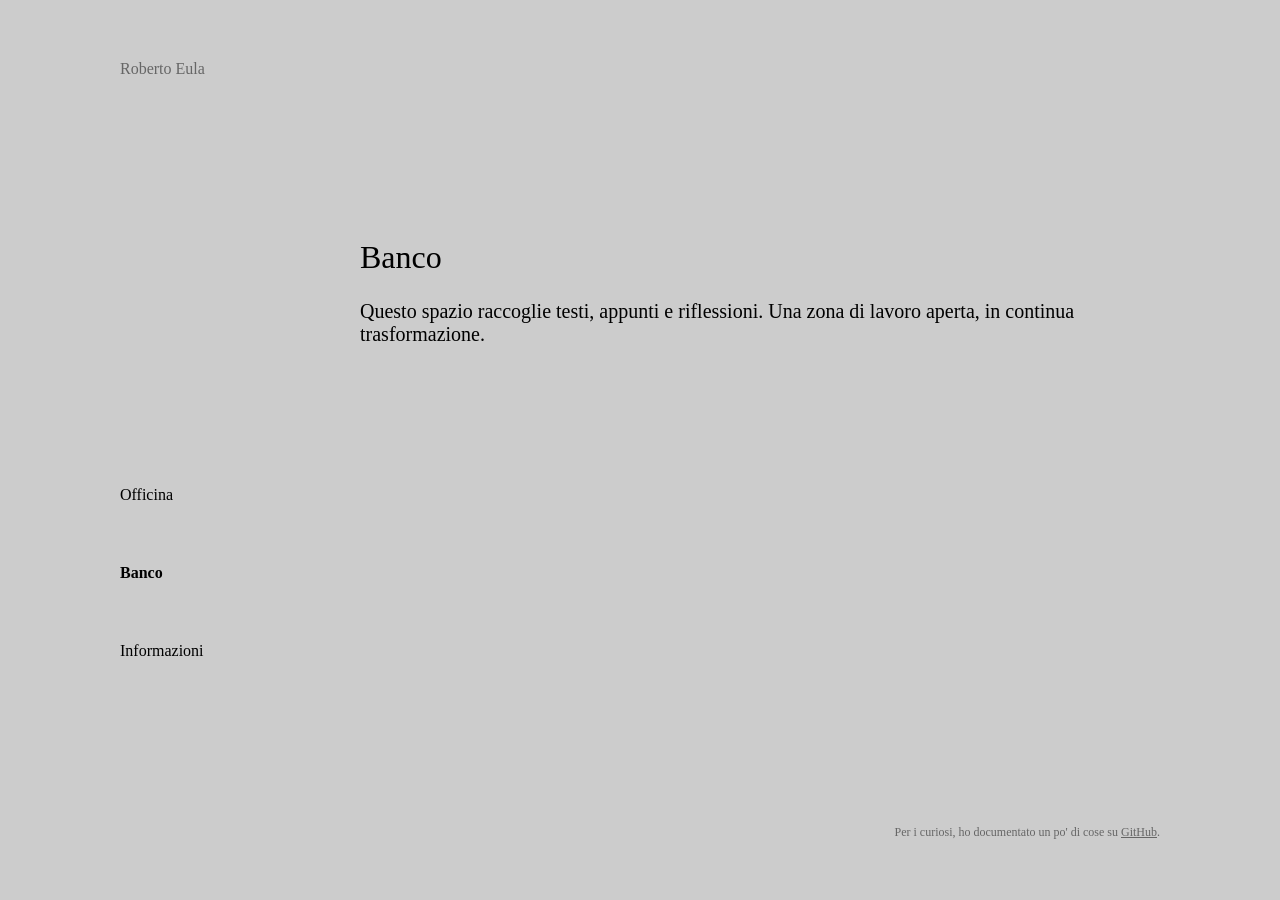
==== banco.html @ 79298c12 "Init" ====
<!DOCTYPE html>

<html lang="it">
<head>
  <meta charset="UTF-8">
  <title>Banco - Officina</title>
  <meta name="viewport" content="width=device-width, initial-scale=1.0">

  <link rel="stylesheet" href="css/style.css">
</head>

<body>

  <div class="signature">Roberto Eula</div>

  <nav class="sidebar">
    <a href="index.html" class="nav-link">Officina</a>
    <a href="banco.html" class="nav-link active">Banco</a>
    <a href="info.html" class="nav-link">Informazioni</a>
  </nav>

  <main class="content">
    <h1>Banco</h1>

    <p>
      Questo spazio raccoglie testi, appunti e riflessioni.
      Una zona di lavoro aperta, in continua trasformazione.
    </p>

  </main>

 <div class="footer-note">
  Per i curiosi, ho documentato un po' di cose su <a href="https://github.com/robertoeula/officina" target="_blank">GitHub</a>.
 </div>
 
</body>
</html>
---- css/style.css ----
/* FONT RONZINO */
@font-face {
  font-family: "Ronzino";
  src: url("../fonts/Ronzino-Regular.woff") format("woff");
}

/* Base */
body {
  margin: 0;
  background: #CCCCCC;
  font-family: "Ronzino", serif;
  font-size: 20px;

  display: flex;
  flex-direction: column;
  min-height: 100vh;
}

/* Firma in alto a sinistra */
.signature {
  margin-top: 60px;
  margin-left: 120px;
  font-size: 16px;
  color: #666666;
}

/* Sidebar */
.sidebar {
  position: fixed;
  left: 120px;

  /* rapporto circa 1:2 tra sinistra e basso */
  bottom: 240px;

  display: flex;
  flex-direction: column;

  /* più distanza verticale tra le voci */
  gap: 60px;
}

/* Link sidebar */
.nav-link {
  font-size: 16px;
  text-decoration: none;
  color: black;
  font-weight: normal;
}

/* Pagina attiva */
.nav-link.active {
  font-weight: bold;
}

/* Contenuto centrale */
.content {
  flex: 1;

  margin-left: 360px;
  margin-right: 140px;
  padding-top: 140px;
}

/* Titoli */
h1 {
  font-size: 32px;
  font-weight: normal; /* niente bold */
  margin-bottom: 24px;
}

/* Testo piccolo in basso a destra */
.footer-note {
  margin-top: 80px;
  margin-bottom: 60px;
  margin-right: 120px;

  font-size: 12px;
  text-align: right;
  color: #666666;
}

.footer-note a {
  color: inherit;
  text-decoration: underline;
}


/* =========================
   VERSIONE MOBILE
   ========================= */

@media (max-width: 768px) {

  /* Firma */
.signature {
  margin-top: 24px;
  margin-left: 24px;
  font-size: 14px;
}

  /* Sidebar diventa menu orizzontale */
  .sidebar {
  position: static;
  margin-top: 24px;
  margin-left: 24px;
  margin-right: 24px;

  flex-direction: row;
  gap: 24px;
}

  /* Link menu */
  .nav-link {
    font-size: 14px;
  }

  /* Contenuto centrale */
  .content {
    margin-left: 24px;
    margin-right: 24px;
    padding-top: 140px;
    max-width: none;
  }

  /* Titoli */
  h1 {
    font-size: 26px;
  }

  /* Footer note */
  .footer-note {
  margin: 60px 24px 24px 24px;
  font-size: 11px;
  text-align: right;

  white-space: normal;
  word-break: keep-all;
}
}
 /* Rendere presentabili i file di codice, cambiando giusto i titoli (si scrivono così i commenti in html o css??) */
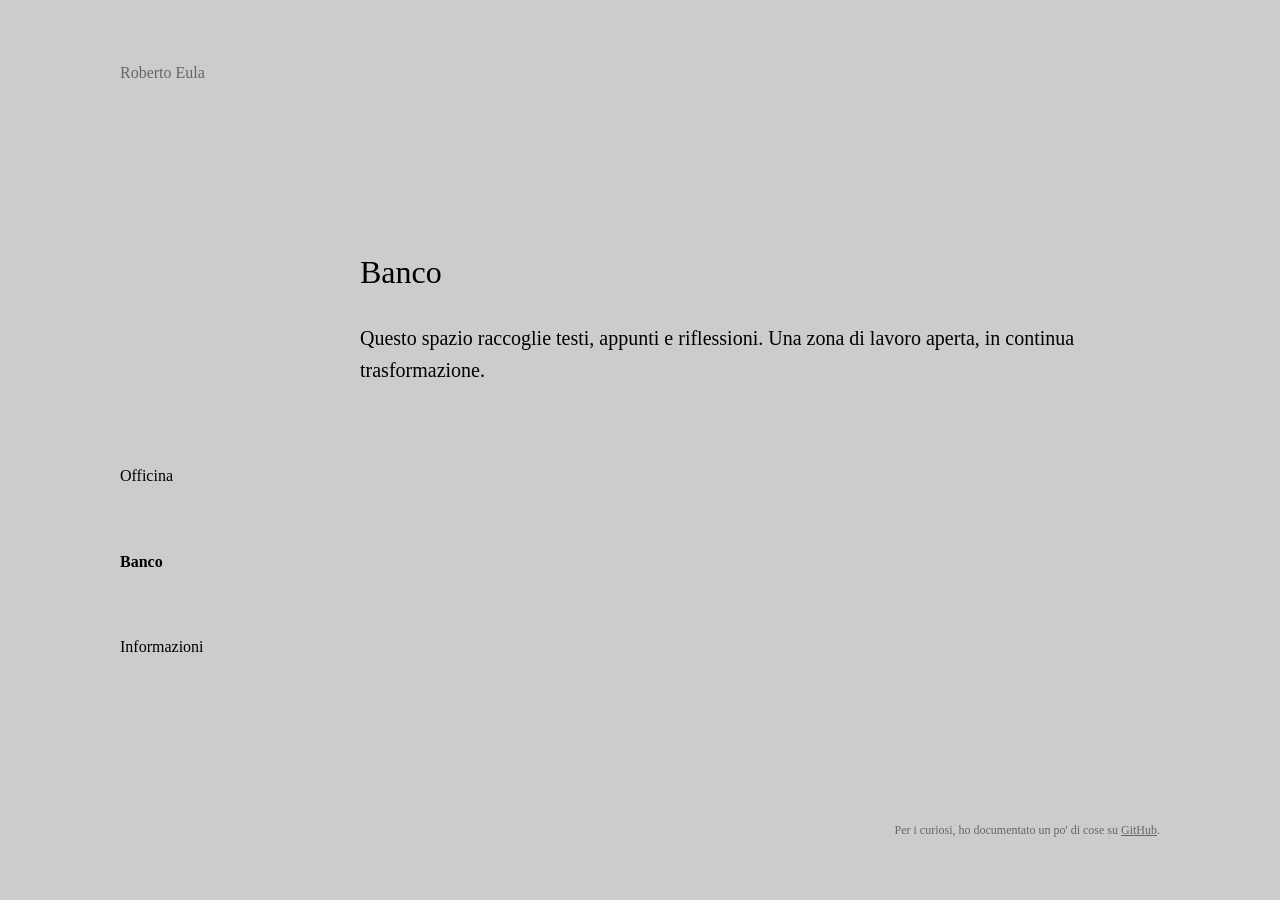
==== commit 09513e2e: "Update: pulizia codice" ====
--- a/banco.html
+++ b/banco.html
@@ -11,7 +11,9 @@
 
 <body>
 
-  <div class="signature">Roberto Eula</div>
+  <header class="site-header">
+    <div class="signature">Roberto Eula</div>
+  </header>
 
   <nav class="sidebar">
     <a href="index.html" class="nav-link">Officina</a>
@@ -29,9 +31,9 @@
 
   </main>
 
- <div class="footer-note">
-  Per i curiosi, ho documentato un po' di cose su <a href="https://github.com/robertoeula/officina" target="_blank">GitHub</a>.
- </div>
+  <footer class="footer-note">
+    Per i curiosi, ho documentato un po' di cose su <a href="https://github.com/robertoeula/officina" target="_blank">GitHub</a>.
+  </footer>
  
 </body>
 </html>
--- a/css/style.css
+++ b/css/style.css
@@ -1,82 +1,105 @@
-/* FONT RONZINO */
+/* VARIABILI */
+:root {
+  /* Colori */
+  --color-bg: #CCCCCC;
+  --color-text: #000000;
+  --color-muted: #666666;
+
+  /* Font */
+  --font-main: "Ronzino", serif;
+
+  /* Spaziature */
+  --spacing-xs: 0.5rem;    /* 8px */
+  --spacing-sm: 1rem;      /* 16px */
+  --spacing-md: 1.5rem;    /* 24px */
+  --spacing-lg: 3.75rem;   /* 60px */
+  --spacing-xl: 7.5rem;    /* 120px */
+}
+
+/* FONT */
 @font-face {
   font-family: "Ronzino";
   src: url("../fonts/Ronzino-Regular.woff") format("woff");
 }
 
-/* Base */
+/* BASE */
 body {
   margin: 0;
-  background: #CCCCCC;
-  font-family: "Ronzino", serif;
-  font-size: 20px;
+  background: var(--color-bg);
+  font-family: var(--font-main);
+  font-size: 1.25rem; /* 20px */
+  line-height: 1.6;
 
   display: flex;
   flex-direction: column;
   min-height: 100vh;
 }
 
-/* Firma in alto a sinistra */
+/* FIRMA */
 .signature {
-  margin-top: 60px;
-  margin-left: 120px;
-  font-size: 16px;
-  color: #666666;
+  margin-top: var(--spacing-lg);
+  margin-left: var(--spacing-xl);
+  font-size: 1rem; /* 16px */
+  color: var(--color-muted);
 }
 
-/* Sidebar */
+/* SIDEBAR */
 .sidebar {
   position: fixed;
-  left: 120px;
-
-  /* rapporto circa 1:2 tra sinistra e basso */
-  bottom: 240px;
+  left: var(--spacing-xl);
+  bottom: 15rem; /* 240px */
 
   display: flex;
   flex-direction: column;
-
-  /* più distanza verticale tra le voci */
-  gap: 60px;
+  gap: var(--spacing-lg);
 }
 
-/* Link sidebar */
 .nav-link {
-  font-size: 16px;
+  font-size: 1rem; /* 16px */
   text-decoration: none;
-  color: black;
+  color: var(--color-text);
   font-weight: normal;
+  transition: color 0.2s, transform 0.2s;
 }
 
-/* Pagina attiva */
+.nav-link:hover {
+  color: var(--color-muted);
+  /* transform: translateX(4px); */
+}
+
 .nav-link.active {
   font-weight: bold;
 }
 
-/* Contenuto centrale */
-.content {
-  flex: 1;
-
-  margin-left: 360px;
-  margin-right: 140px;
-  padding-top: 140px;
-}
+/* CONTENUTO PRINCIPALE */
 
 /* Titoli */
 h1 {
-  font-size: 32px;
-  font-weight: normal; /* niente bold */
-  margin-bottom: 24px;
+  font-size: 2rem; /* 32px */
+  font-weight: normal;
+  margin-bottom: 1.5rem; /* 24px */
 }
 
-/* Testo piccolo in basso a destra */
+/* Testi */
+.content {
+  flex: 1;
+  margin-left: 22.5rem;  /* 360px */
+  margin-right: 8.75rem; /* 140px */
+  padding-top: 8.75rem;  /* 140px */
+}
+
+/* .content p {
+  max-width: 700px;
+} */
+
+/* FOOTER */
 .footer-note {
-  margin-top: 80px;
-  margin-bottom: 60px;
-  margin-right: 120px;
-
-  font-size: 12px;
+  margin-top: 5rem;      /* 80px */
+  margin-bottom: 3.75rem;/* 60px */
+  margin-right: var(--spacing-xl);
+  font-size: 0.75rem;    /* 12px */
   text-align: right;
-  color: #666666;
+  color: var(--color-muted);
 }
 
 .footer-note a {
@@ -84,57 +107,42 @@
   text-decoration: underline;
 }
 
-
-/* =========================
-   VERSIONE MOBILE
-   ========================= */
+/* !!! VERSIONE MOBILE */
 
 @media (max-width: 768px) {
 
-  /* Firma */
-.signature {
-  margin-top: 24px;
-  margin-left: 24px;
-  font-size: 14px;
-}
-
-  /* Sidebar diventa menu orizzontale */
-  .sidebar {
-  position: static;
-  margin-top: 24px;
-  margin-left: 24px;
-  margin-right: 24px;
-
-  flex-direction: row;
-  gap: 24px;
-}
-
-  /* Link menu */
-  .nav-link {
-    font-size: 14px;
+  .signature {
+    margin-top: 1.5rem;  /* 24px */
+    margin-left: 1.5rem;
+    font-size: 0.875rem; /* 14px */
   }
 
-  /* Contenuto centrale */
+  .sidebar {
+    position: static;
+    margin: 1.5rem;
+    flex-direction: row;
+    gap: 1.5rem;
+  }
+
+  .nav-link {
+    font-size: 0.875rem; /* 14px */
+  }
+
   .content {
-    margin-left: 24px;
-    margin-right: 24px;
-    padding-top: 140px;
+    margin: 0 1.5rem;
+    padding-top: 8.75rem; /* 140px */
     max-width: none;
   }
 
-  /* Titoli */
   h1 {
-    font-size: 26px;
+    font-size: 1.625rem; /* 26px */
   }
 
-  /* Footer note */
   .footer-note {
-  margin: 60px 24px 24px 24px;
-  font-size: 11px;
-  text-align: right;
-
-  white-space: normal;
-  word-break: keep-all;
+    margin: 3.75rem 1.5rem 1.5rem 1.5rem; /* 60px 24px 24px 24px */
+    font-size: 0.6875rem; /* 11px */
+    text-align: right;
+    white-space: normal;
+    word-break: keep-all;
+  }
 }
-}
- /* Rendere presentabili i file di codice, cambiando giusto i titoli (si scrivono così i commenti in html o css??) */
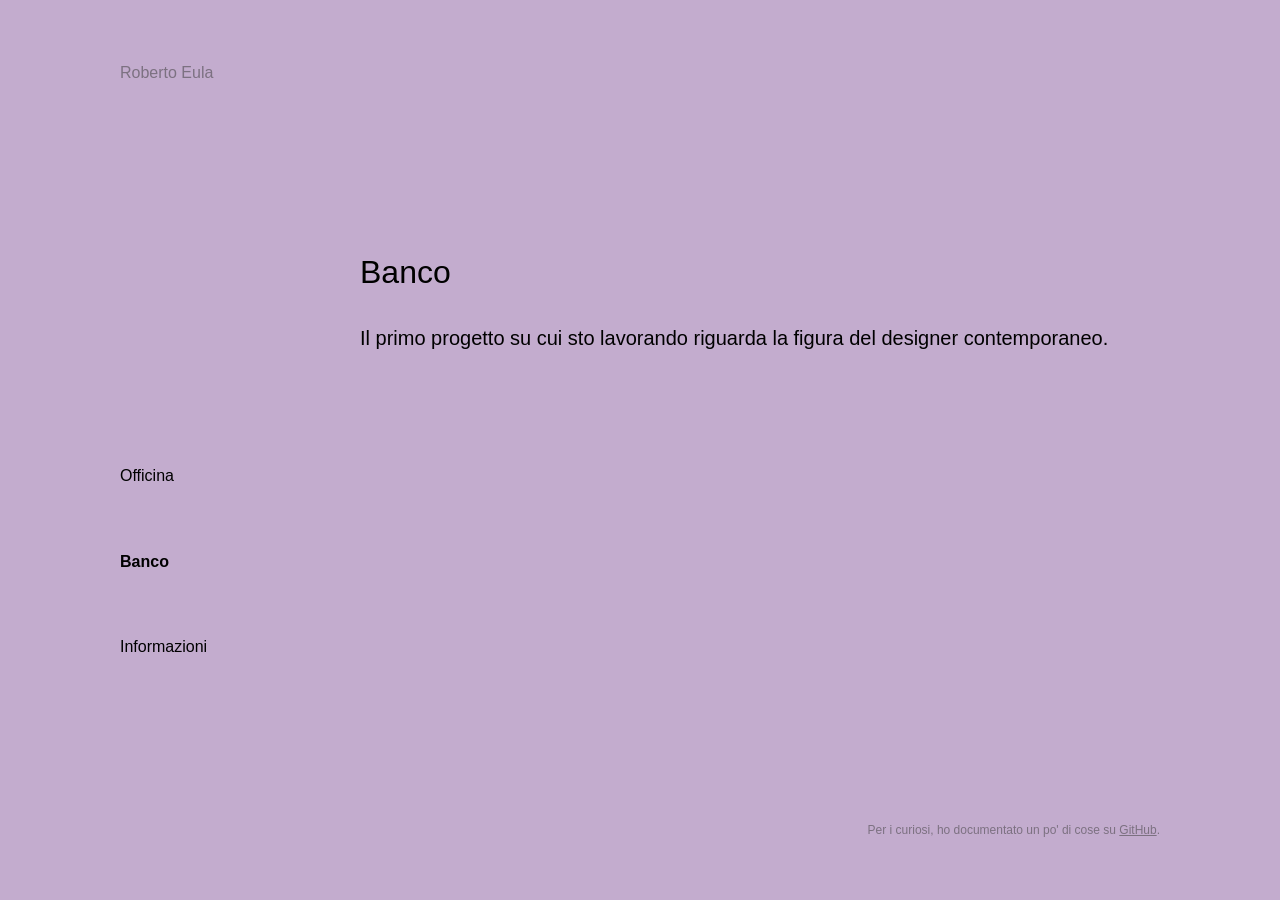
==== commit 5fcb89c8: "Text-update20260219" ====
--- a/banco.html
+++ b/banco.html
@@ -25,8 +25,7 @@
     <h1>Banco</h1>
 
     <p>
-      Questo spazio raccoglie testi, appunti e riflessioni.
-      Una zona di lavoro aperta, in continua trasformazione.
+      Il primo progetto su cui sto lavorando riguarda la figura del designer contemporaneo.
     </p>
 
   </main>
--- a/css/style.css
+++ b/css/style.css
@@ -1,12 +1,12 @@
 /* VARIABILI */
 :root {
   /* Colori */
-  --color-bg: #CCCCCC;
+  --color-bg: #C3ACCE;
   --color-text: #000000;
-  --color-muted: #666666;
+  --color-muted: #7c7181;
 
   /* Font */
-  --font-main: "Ronzino", serif;
+  --font-main: "Ronzino", sans-serif;
 
   /* Spaziature */
   --spacing-xs: 0.5rem;    /* 8px */
@@ -19,7 +19,15 @@
 /* FONT */
 @font-face {
   font-family: "Ronzino";
-  src: url("../fonts/Ronzino-Regular.woff") format("woff");
+  src: url("/officina/fonts/Ronzino-Regular.woff2") format("woff2"),
+       url("/officina/fonts/Ronzino-Regular.woff") format("woff");
+  font-weight: normal;
+  font-style: normal;
+  font-display: swap;
+}
+
+body {
+  font-family: "Ronzino", sans-serif;
 }
 
 /* BASE */
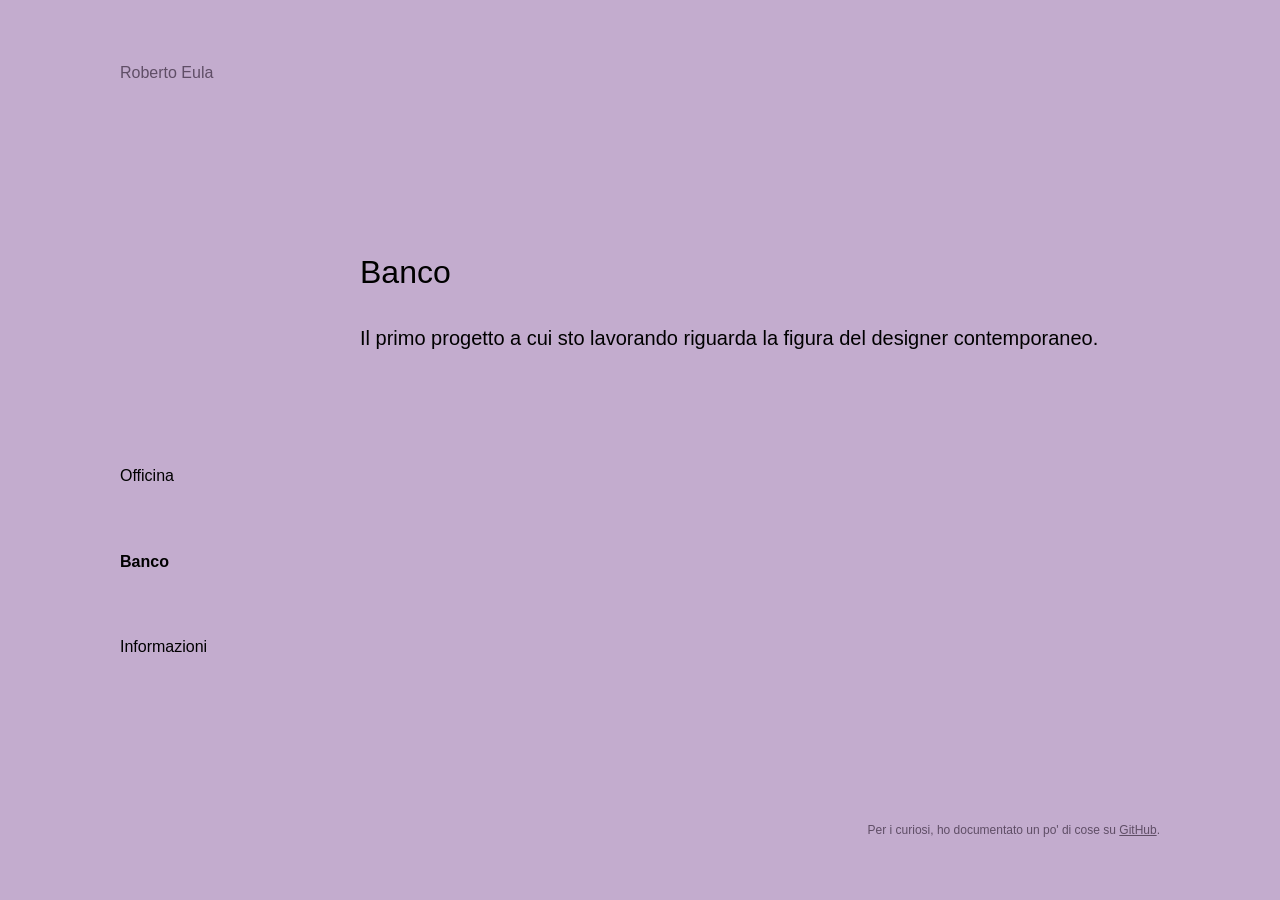
==== commit 91d9652e: "20260219(1)" ====
--- a/banco.html
+++ b/banco.html
@@ -25,7 +25,7 @@
     <h1>Banco</h1>
 
     <p>
-      Il primo progetto su cui sto lavorando riguarda la figura del designer contemporaneo.
+      Il primo progetto a cui sto lavorando riguarda la figura del designer contemporaneo.
     </p>
 
   </main>
--- a/css/style.css
+++ b/css/style.css
@@ -3,7 +3,7 @@
   /* Colori */
   --color-bg: #C3ACCE;
   --color-text: #000000;
-  --color-muted: #7c7181;
+  --color-muted: #5f4e66;
 
   /* Font */
   --font-main: "Ronzino", sans-serif;
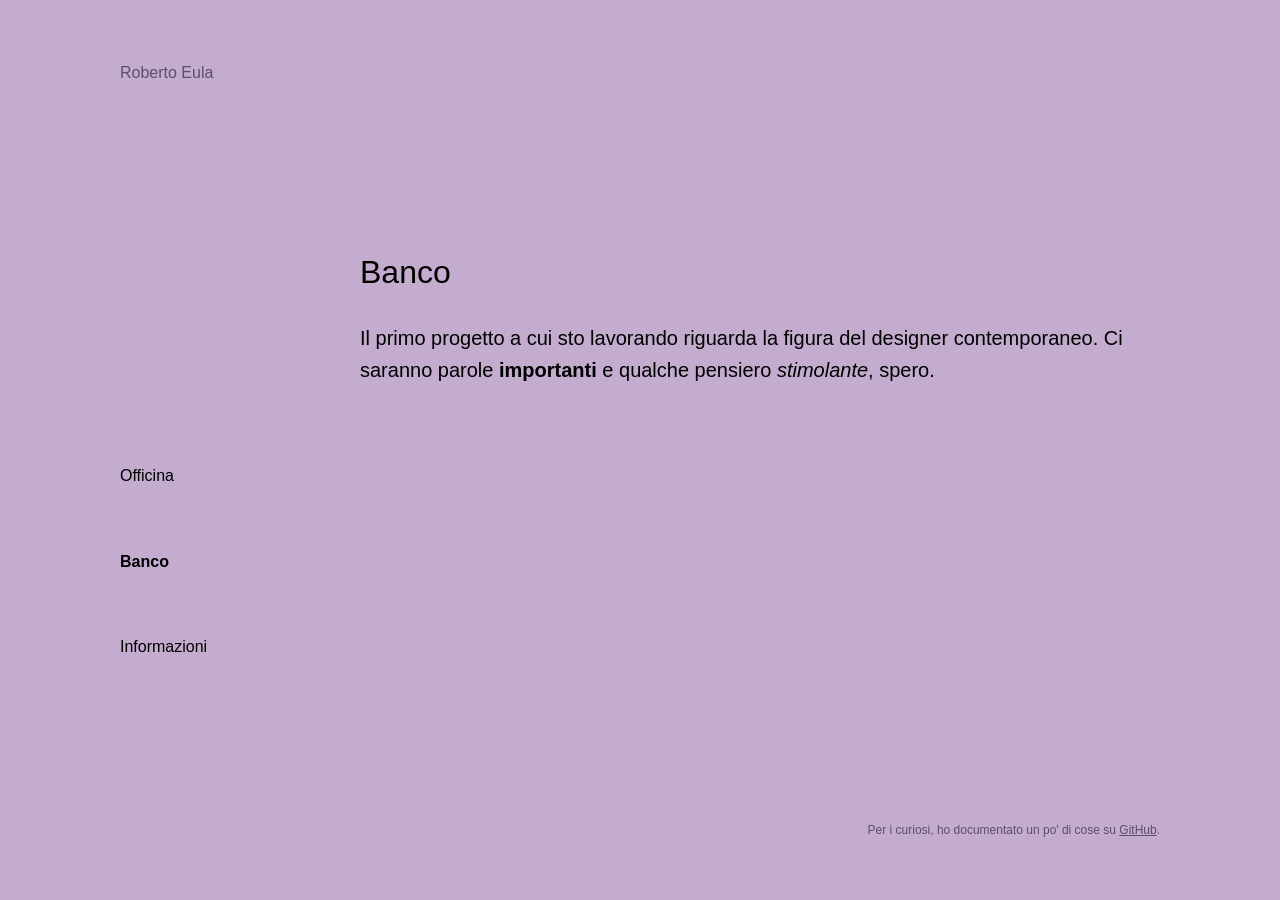
==== commit b61d8ba2: "Style-ref20260221" ====
--- a/banco.html
+++ b/banco.html
@@ -25,7 +25,8 @@
     <h1>Banco</h1>
 
     <p>
-      Il primo progetto a cui sto lavorando riguarda la figura del designer contemporaneo.
+      Il primo progetto a cui sto lavorando riguarda la figura del designer contemporaneo. 
+      Ci saranno parole <b>importanti</b> e qualche pensiero <em>stimolante</em>, spero.
     </p>
 
   </main>
--- a/css/style.css
+++ b/css/style.css
@@ -1,14 +1,14 @@
-/* VARIABILI */
+/* VARIABLES */
 :root {
-  /* Colori */
+  /* Colors */
   --color-bg: #C3ACCE;
   --color-text: #000000;
   --color-muted: #5f4e66;
 
-  /* Font */
+  /* Typography */
   --font-main: "Ronzino", sans-serif;
 
-  /* Spaziature */
+  /* Spacing */
   --spacing-xs: 0.5rem;    /* 8px */
   --spacing-sm: 1rem;      /* 16px */
   --spacing-md: 1.5rem;    /* 24px */
@@ -16,21 +16,53 @@
   --spacing-xl: 7.5rem;    /* 120px */
 }
 
-/* FONT */
+/* TYPOGRAPHY */
 @font-face {
   font-family: "Ronzino";
-  src: url("/officina/fonts/Ronzino-Regular.woff2") format("woff2"),
-       url("/officina/fonts/Ronzino-Regular.woff") format("woff");
-  font-weight: normal;
+  src: url("/officina/fonts/Ronzino-Regular.woff2") format("woff2");
+  font-weight: 400;
   font-style: normal;
   font-display: swap;
 }
 
+/* Bold */
+@font-face {
+  font-family: "Ronzino";
+  src: url("/officina/fonts/Ronzino-Bold.woff2") format("woff2");
+  font-weight: 700;
+  font-style: normal;
+  font-display: swap;
+}
+
+/* Oblique */
+@font-face {
+  font-family: "Ronzino";
+  src: url("/officina/fonts/Ronzino-Oblique.woff2") format("woff2");
+  font-weight: 400;
+  font-style: oblique;
+  font-display: swap;
+}
+
 body {
   font-family: "Ronzino", sans-serif;
 }
 
-/* BASE */
+/* Highlighting */
+.soft-highlight {
+  background-color: #5f4e66;
+  padding: 0.1em 0.3em;
+  border-radius: 3px;
+}
+
+strong {
+  font-weight: 700; /* Bold texts, <b> alternative */
+}
+
+em {
+  font-style: oblique; /* Oblique texts, <i> alternative */
+}
+
+/* BASE STYLES */
 body {
   margin: 0;
   background: var(--color-bg);
@@ -43,7 +75,45 @@
   min-height: 100vh;
 }
 
-/* FIRMA */
+/* Links */
+a {
+  color: inherit;
+  text-decoration: underline;
+}
+
+a:hover {
+  color: var(--color-muted);
+}
+
+/* MAIN CONTENT */
+
+/* Headings */
+h1 {
+  font-size: 2rem; /* 32px */
+  font-weight: normal;
+  margin-bottom: 1.5rem; /* 24px */
+}
+
+h2 {
+  font-size: 1rem;
+  font-weight: bold;
+  margin-top: 3rem;
+  margin-bottom: 1rem;
+}
+
+/* Text Content */
+.content {
+  flex: 1;
+  margin-left: 22.5rem;  /* 360px */
+  margin-right: 8.75rem; /* 140px */
+  padding-top: 8.75rem;  /* 140px */
+}
+
+/* .content p {
+  max-width: 700px;
+} */
+
+/* SIGNATURE */
 .signature {
   margin-top: var(--spacing-lg);
   margin-left: var(--spacing-xl);
@@ -72,33 +142,8 @@
 
 .nav-link:hover {
   color: var(--color-muted);
-  /* transform: translateX(4px); */
-}
-
-.nav-link.active {
-  font-weight: bold;
-}
-
-/* CONTENUTO PRINCIPALE */
-
-/* Titoli */
-h1 {
-  font-size: 2rem; /* 32px */
-  font-weight: normal;
-  margin-bottom: 1.5rem; /* 24px */
-}
-
-/* Testi */
-.content {
-  flex: 1;
-  margin-left: 22.5rem;  /* 360px */
-  margin-right: 8.75rem; /* 140px */
-  padding-top: 8.75rem;  /* 140px */
-}
-
-/* .content p {
-  max-width: 700px;
-} */
+  transform: translateX(2px);
+}
 
 /* FOOTER */
 .footer-note {
@@ -115,7 +160,11 @@
   text-decoration: underline;
 }
 
-/* !!! VERSIONE MOBILE */
+.nav-link.active {
+  font-weight: bold;
+}
+
+/* MOBILE VERSION */
 
 @media (max-width: 768px) {
 
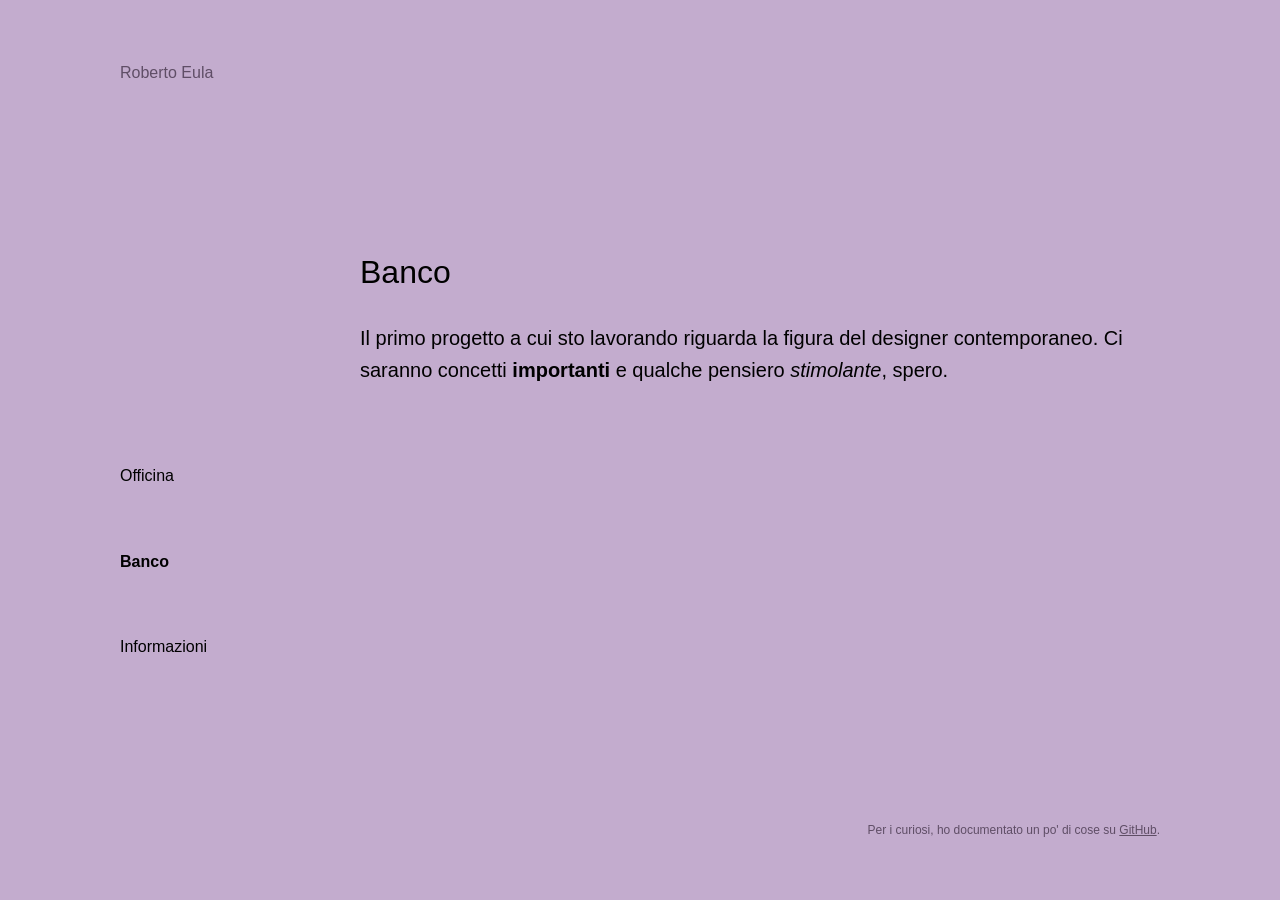
==== commit df9f51af: "Update banco.html" ====
--- a/banco.html
+++ b/banco.html
@@ -26,7 +26,7 @@
 
     <p>
       Il primo progetto a cui sto lavorando riguarda la figura del designer contemporaneo. 
-      Ci saranno parole <b>importanti</b> e qualche pensiero <em>stimolante</em>, spero.
+      Ci saranno concetti <b>importanti</b> e qualche pensiero <em>stimolante</em>, spero.
     </p>
 
   </main>
--- a/css/style.css
+++ b/css/style.css
@@ -1,7 +1,7 @@
 /* VARIABLES */
 :root {
   /* Colors */
-  --color-bg: #C3ACCE;
+  --color-bg: #c3acce;
   --color-text: #000000;
   --color-muted: #5f4e66;
 
@@ -49,9 +49,9 @@
 
 /* Highlighting */
 .soft-highlight {
-  background-color: #5f4e66;
-  padding: 0.1em 0.3em;
-  border-radius: 3px;
+  background-color: #d9c4e2;
+  padding: 0.05em 0.1em;
+  border-radius: 0px;
 }
 
 strong {
@@ -95,7 +95,7 @@
 }
 
 h2 {
-  font-size: 1rem;
+  font-size: 1.25rem;
   font-weight: bold;
   margin-top: 3rem;
   margin-bottom: 1rem;
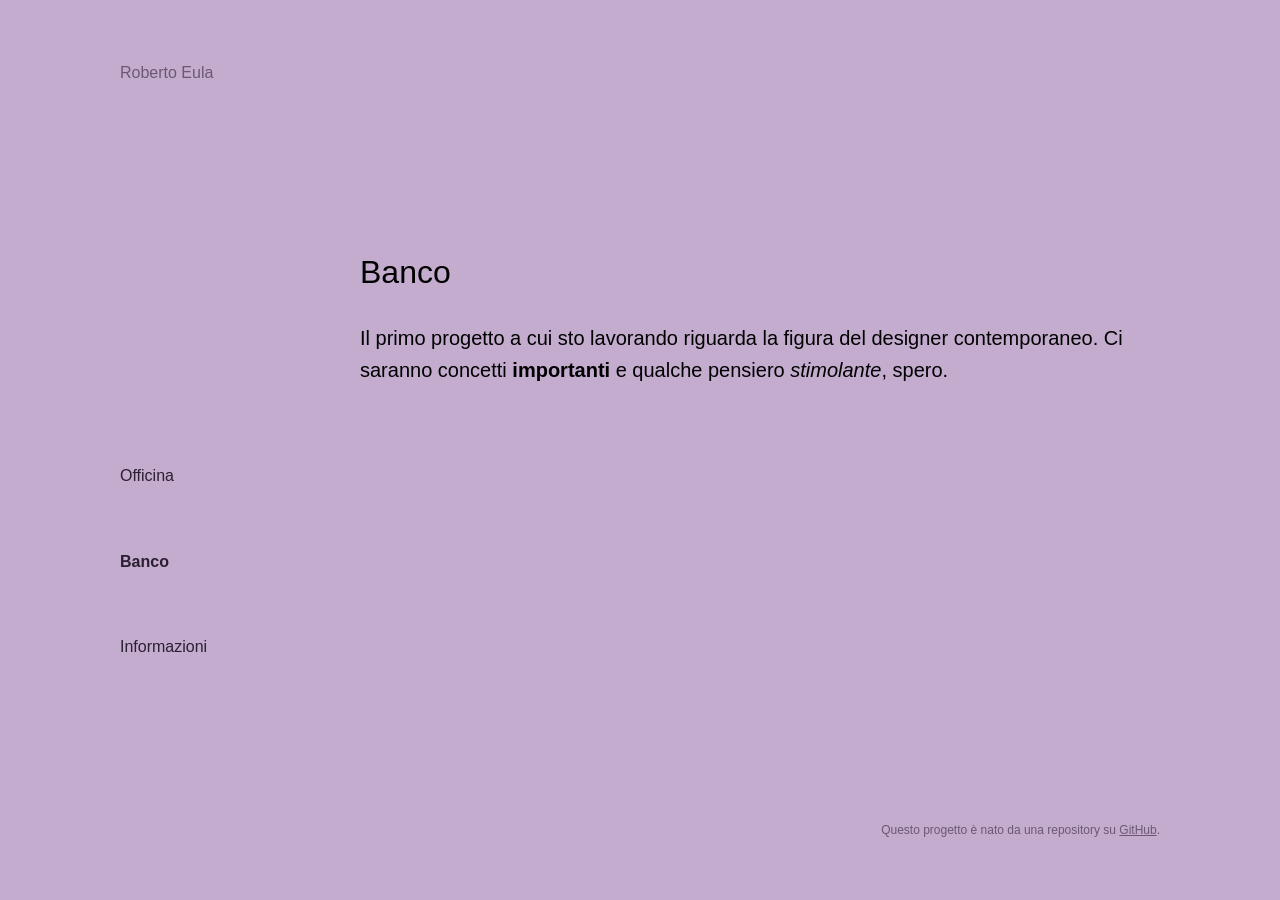
==== commit 78a9eab2: "Update banco.html" ====
--- a/banco.html
+++ b/banco.html
@@ -32,7 +32,7 @@
   </main>
 
   <footer class="footer-note">
-    Per i curiosi, ho documentato un po' di cose su <a href="https://github.com/robertoeula/officina" target="_blank">GitHub</a>.
+    Questo progetto è nato da una repository su <a href="https://github.com/robertoeula/officina" target="_blank">GitHub</a>.
   </footer>
  
 </body>
--- a/css/style.css
+++ b/css/style.css
@@ -1,9 +1,9 @@
 /* VARIABLES */
 :root {
   /* Colors */
-  --color-bg: #c3acce;
-  --color-text: #000000;
-  --color-muted: #5f4e66;
+  --color-bg: #C3ACCE;
+  --color-text: #2B1F33;
+  --color-muted: #6B5973;
 
   /* Typography */
   --font-main: "Ronzino", sans-serif;
@@ -49,7 +49,7 @@
 
 /* Highlighting */
 .soft-highlight {
-  background-color: #d9c4e2;
+  background-color: #E1D5E6;
   padding: 0.05em 0.1em;
   border-radius: 0px;
 }
@@ -142,7 +142,7 @@
 
 .nav-link:hover {
   color: var(--color-muted);
-  transform: translateX(2px);
+  /* transform: translateX(2px); */
 }
 
 /* FOOTER */
